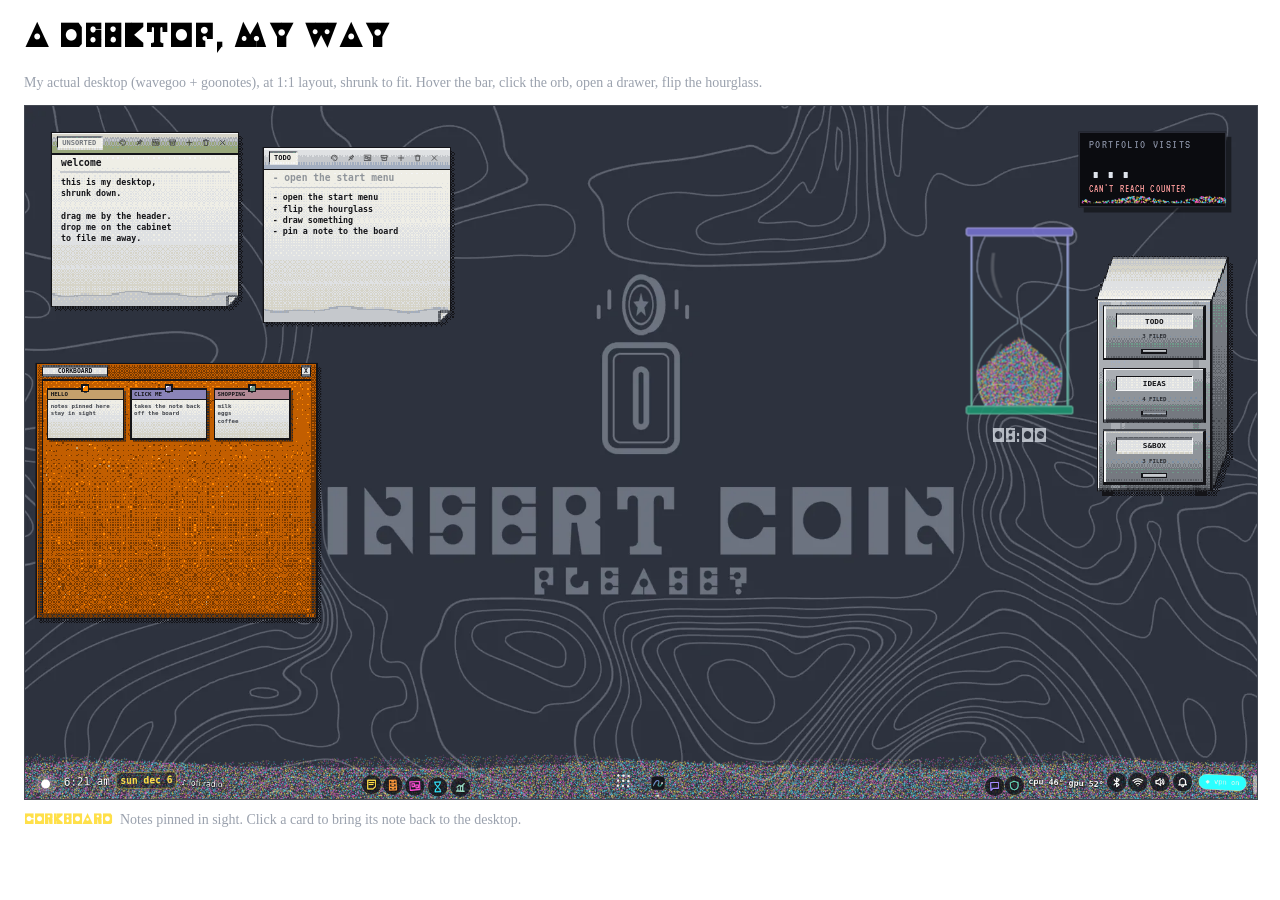
==== mini-desktop-demo.html @ d07544f6 "Mini desktop: visits button in the taskbar, orange cabinet icon, dark pucks and shadows so bar icons" ====
<!doctype html>
<html lang="en">
<head>
<meta charset="utf-8">
<meta name="viewport" content="width=device-width, initial-scale=1">
<title>mini desktop — demo</title>
<link rel="stylesheet" href="mini-desktop.css?v=13">
</head>
<body>
<div class="md-wrap">
  <div class="md-head">
    <h1>A desktop, my way</h1>
    <p class="md-hint">My actual desktop (wavegoo + goonotes), at 1:1 layout, shrunk to fit. Hover the bar, click the orb, open a drawer, flip the hourglass.</p>
  </div>
  <!-- the whole desktop is built by mini-desktop.js into this 1920x1080 virtual screen -->
  <div class="md-frame" id="md-frame">
    <div class="md-screen" id="md-screen" aria-label="Miniature of the wavegoo desktop"></div>
  </div>
  <p class="md-info" id="md-info"></p>
</div>
<script src="mini-desktop-shaders.js?v=12"></script>
<script src="mini-desktop.js?v=16"></script>
</body>
</html>
---- mini-desktop.css ----
/* mini desktop: a 1920x1080 replica of the wavegoo desktop, scaled to fit its frame.
   Everything inside .md-screen is in real screen pixels (same numbers as the QML). */
@font-face { font-family: Roundsquare; src: url('fonts/WavegooRoundsquare.ttf'); }
@font-face { font-family: VT323; src: url('fonts/VT323-Regular.ttf'); }

.md-wrap { width: 100%; max-width: 1400px; margin: 0 auto; padding: 0 16px; box-sizing: border-box; }
.md-head h1 { font-family: Roundsquare, monospace; letter-spacing: 1px; }
.md-hint, .md-info { color: #9aa1ad; font-size: 14px; }
.md-info { min-height: 40px; margin-top: 12px; }
.md-info strong { color: #ffe04a; font-family: Roundsquare, monospace; margin-right: 8px; }

.md-frame { position: relative; width: 100%; aspect-ratio: 16 / 9; overflow: hidden; background: #2d323d; border: 1px solid #ffffff1a; }
.md-screen {
  --mono: "DejaVu Sans Mono", "Menlo", "Consolas", monospace;
  position: absolute; left: 0; top: 0; width: 1920px; height: 1080px; transform-origin: 0 0;
  background: #2d323d url('img/wallpaper-insert-coin.webp?v=3') center / cover no-repeat;
  overflow: hidden; user-select: none; -webkit-user-select: none; font-family: var(--mono);
}
.md-screen * { box-sizing: border-box; }
.md-screen button { font: inherit; color: inherit; background: none; border: 0; padding: 0; cursor: pointer; }
.md-screen :focus-visible { outline: 2px solid #35e6ff; outline-offset: 2px; }
.md-screen canvas { display: block; }
.px { image-rendering: pixelated; image-rendering: crisp-edges; }

/* ---- the bar (Bar.qml): 84px of headroom over a 46px strip ---- */
.bar { position: absolute; left: 0; right: 0; bottom: 0; height: 130px; z-index: 50; pointer-events: none; }
.bar > canvas { position: absolute; inset: 0; width: 100%; height: 100%; }
.bar-strip { position: absolute; left: 0; right: 0; top: 80px; height: 50px; pointer-events: auto; }
.bar .float { position: absolute; left: 0; top: 0; will-change: transform; pointer-events: auto; }
.orb { width: 34px; height: 34px; }
.orb::before { content: ''; position: absolute; inset: 0; border-radius: 50%; background: #fff; opacity: .16; transition: opacity .16s; }
.orb:hover::before, .orb.open::before { opacity: .3; }
.orb::after { content: ''; position: absolute; left: 10px; top: 10px; width: 14px; height: 14px; border-radius: 50%; background: #fff; transition: transform .25s cubic-bezier(.3,1.6,.5,1); }
.orb.open::after { transform: scale(1.45); }
.clock { text-shadow: 0 1px 2px #000, 0 0 4px #000; color: #fff; font-size: 17px; font-weight: 500; white-space: nowrap; line-height: 22px; }
.date { color: #ffe04a; font-size: 15px; font-weight: 600; white-space: nowrap; line-height: 20px; }
.date::before { content: ''; position: absolute; inset: -3px -7px; border-radius: 7px; background: #00000066; border: 1px solid rgba(255,224,74,.45); z-index: -1; }
.track { text-shadow: 0 1px 2px #000, 0 0 4px #000; color: #fff; font-size: 12px; font-family: system-ui, sans-serif; white-space: nowrap; max-width: 240px; overflow: hidden; text-overflow: ellipsis; line-height: 18px; }
.sicon { width: 22px; height: 22px; display: grid; place-items: center; position: relative; }
/* a dark puck behind each icon so it reads over the moving sand */
.sicon::before { content: ''; position: absolute; inset: -4px; border-radius: 50%; background: #0b0c10b8; box-shadow: 0 0 0 1px #ffffff1f; z-index: -1; transition: background .16s; }
button.sicon:hover::before { background: #1c2028e6; }
.sicon svg { width: 18px; height: 18px; filter: drop-shadow(0 1px 1px #000c); }
.drawer-btn { width: 40px; height: 36px; display: grid; place-items: center; }
.drawer-btn .grid9 { display: grid; grid-template-columns: repeat(3, 4px); gap: 4px; transition: transform .35s cubic-bezier(.3,1.5,.5,1); }
.drawer-btn .grid9 i { width: 4px; height: 4px; border-radius: 2px; background: #fff; opacity: .95; box-shadow: 0 0 2px #000; }
.drawer-btn:hover .grid9 i, .drawer-btn.open .grid9 i { opacity: 1; }
.drawer-btn.open .grid9 { transform: rotate(45deg); }
.sep { width: 1px; height: 22px; background: #ffffff44; }
.task { width: 46px; height: 36px; border-radius: 18px; display: grid; place-items: center; position: absolute; top: 0; }
.task::before { content: ''; position: absolute; inset: 0; border-radius: 18px; background: #fff; opacity: 0; transition: opacity .16s; }
.task:hover::before { opacity: .14; }
.task.active::before { opacity: .26; }
.task svg { width: 24px; height: 24px; position: relative; }
.task::after { content: ''; position: absolute; bottom: -3px; left: 50%; width: 4px; height: 3px; margin-left: -2px; border-radius: 1.5px; background: #fff; opacity: .85; transition: width .2s, margin .2s; }
.task.active::after { width: 14px; margin-left: -7px; opacity: 1; }
.temp { color: #fff; font-size: 13px; font-weight: 600; white-space: nowrap; line-height: 22px; text-shadow: 0 1px 2px #000, 0 0 4px #000; }
.vpn { height: 24px; border-radius: 12px; padding: 0 10px; font-size: 11px; line-height: 22px; border: 1px solid #9fe1cb; background: #2affffff; color: #e1f5ee; white-space: nowrap; }
.peek-handle { position: absolute; right: 0; top: 92px; width: 6px; height: 30px; border-radius: 3px; background: #fff; opacity: .5; pointer-events: auto; }
.pin-app { position: absolute; left: 0; top: 0; width: 46px; height: 46px; border-radius: 23px; display: grid; place-items: center; pointer-events: auto; transform-origin: 50% 50%; }
.pin-app:hover { background: #ffffff38; }
.pin-app svg { width: 30px; height: 30px; }
.tip { position: absolute; height: 26px; border-radius: 13px; padding: 0 10px; background: #090a0de6; border: 1px solid #33ffffff; color: #fff; font: 11px/24px system-ui, sans-serif; white-space: nowrap; transform: translate(-50%, -100%); pointer-events: none; z-index: 80; }

/* ---- the start menu (Launcher.qml + fan.frag) ---- */
.launcher { position: absolute; inset: 0; z-index: 60; pointer-events: none; visibility: hidden; }
.launcher.shown { visibility: visible; }
.launcher.open { pointer-events: auto; }
.launcher > canvas { position: absolute; left: 0; }
.launcher svg.bands { position: absolute; inset: 0; width: 1920px; height: 1080px; overflow: visible; }
.lt { position: absolute; left: 0; top: 0; font-family: Roundsquare, monospace; text-transform: uppercase; letter-spacing: .5px; color: #fff; white-space: nowrap; text-shadow: 0 0 4px #000, 0 0 8px #000; }
.lt.scan { -webkit-mask-image: repeating-linear-gradient(#000 0 2px, rgba(0,0,0,.6) 2px 3px); mask-image: repeating-linear-gradient(#000 0 2px, rgba(0,0,0,.6) 2px 3px); }
.ring-app, .power-app { position: absolute; left: 0; top: 0; display: grid; place-items: center; }
.ring-app svg, .power-app svg { width: 100%; height: 100%; }
.power-app::before { content: ''; position: absolute; inset: -4px; border-radius: 50%; background: #22ffffff; opacity: 0; transition: opacity .14s; }
.power-app.sel::before { opacity: 1; }
.power-app.armed::before { background: #55e24b4a; opacity: 1; }
.hub { position: absolute; width: 104px; display: flex; flex-direction: column; gap: 3px; }
.hub .lt { position: static; white-space: normal; overflow: hidden; text-overflow: ellipsis; }

/* ---- goonotes: notes, cabinet, corkboard (dithered art in canvases, text on top) ---- */
.note, .cabinet, .board, .visits, .hourglass { position: absolute; }
.note { width: 300px; height: 280px; z-index: 10; }
.note > canvas { position: absolute; inset: 0; width: 300px; height: 280px; }
.note-head { position: absolute; left: 0; top: 0; width: 294px; height: 34px; cursor: grab; }
.note-head:active { cursor: grabbing; }
.note-head, .lw-title, .cabinet, .board, .hourglass, .visits { touch-action: none; }
.md-screen .dragging, .md-screen .dragging * { cursor: grabbing !important; }
.md-screen .chip { position: absolute; left: 10px; top: 7px; height: 20px; width: max-content; padding: 0 10px 0 8px; font: bold 11px/20px var(--mono); color: #757980; cursor: pointer; white-space: nowrap; }
.md-screen .chip.set { color: #141418; }
.note-btns { position: absolute; right: 14px; top: 5px; display: flex; gap: 2px; opacity: .55; transition: opacity .18s; }
.note:hover .note-btns, .note:focus-within .note-btns { opacity: 1; }
.nbtn { width: 24px; height: 24px; display: grid; place-items: center; position: relative; color: #141418; }
.nbtn::before { content: ''; position: absolute; left: 1px; top: 1px; width: 22px; height: 22px; border: 2px solid transparent; }
.nbtn:hover::before { background: var(--tip); border-color: #141418; opacity: .9; }
.nbtn svg { width: 12px; height: 12px; position: relative; }
.nbtn .hint { display: none; position: absolute; top: 28px; left: 50%; transform: translateX(-50%); background: #141418; color: #fff; font: 10px/1 var(--mono); padding: 3px 5px; white-space: nowrap; z-index: 5; }
.nbtn:hover .hint { display: block; }
.note-title { position: absolute; left: 16px; right: 20px; top: 34px; height: 28px; border: 0; background: transparent; outline: none; font: bold 15px var(--mono); color: #141418; padding: 0; }
.note-title::placeholder { color: #8f949a; }
.note-body { position: absolute; left: 16px; right: 20px; top: 70px; bottom: 44px; border: 0; background: transparent; outline: none; resize: none; font: bold 13px/1.35 var(--mono); color: #141418; padding: 0; overflow: hidden; }
.note-body::selection, .note-title::selection { background: var(--hl); }

.cabinet { width: 274px; height: 486px; z-index: 8; }
.cabinet > canvas { position: absolute; left: 0; top: 0; }
.cab-text { position: absolute; font: bold 12px/24px var(--mono); color: #141418; text-align: center; white-space: nowrap; overflow: hidden; text-overflow: ellipsis; pointer-events: none; }
.cab-text.count { font-size: 9px; line-height: 12px; color: #2a2c31; }
.cab-text.tab { font-size: 10px; line-height: 14px; text-align: left; }
.cab-hit { position: absolute; cursor: pointer; }

.board { width: 440px; height: 400px; z-index: 9; display: none; }
.board.open { display: block; }
.board > canvas { position: absolute; left: 0; top: 0; }
.board-text { position: absolute; font: bold 10px/16px var(--mono); color: #141418; text-align: center; pointer-events: none; }
.board-head { position: absolute; left: 0; top: 0; right: 30px; height: 24px; cursor: grab; }
.board-x { position: absolute; right: 8px; top: 3px; width: 20px; height: 20px; }
.bcard-text { position: absolute; font: bold 9px/12px var(--mono); color: #141418; overflow: hidden; pointer-events: none; }
.bcard-text.body { color: #42454b; white-space: pre-wrap; }

.visits { width: 238px; height: 126px; z-index: 7; cursor: pointer; }
.visits .vbox { position: absolute; left: 0; top: 0; width: 230px; height: 118px; background: #0b0c10; border: 2px solid #2a2d38; box-shadow: 8px 8px 0 #00000073; transition: border-color .3s, background .3s; }
.visits.flash .vbox { border-color: #35e6ff; background: #0d2a33; transition: none; }
.visits .vlabel { position: absolute; left: 14px; top: 8px; font: 20px/1 VT323, monospace; letter-spacing: 2px; color: #7d8496; }
.visits .vnum { position: absolute; left: 12px; top: 24px; font: 60px/56px VT323, monospace; color: #dfe4ec; transition: color .4s; }
.visits.preview .vnum { color: #35e6ff; }
.visits .vplus { font: 28px VT323, monospace; color: #35e6ff; margin-left: 10px; opacity: 0; transition: opacity 1.6s ease-in; vertical-align: middle; }
.visits.preview .vplus { opacity: 1; transition: opacity .12s; }
.visits .vsub { position: absolute; left: 14px; top: 78px; font: 17px/1 VT323, monospace; letter-spacing: 1px; color: #9aa1b2; }
.nogl { position: absolute; left: 50%; top: 790px; transform: translateX(-50%); width: 560px; padding: 12px 18px 14px; background: #0b0c10; border: 2px solid #f09595; box-shadow: 8px 8px 0 #00000073; font: 24px/1.1 VT323, monospace; color: #dfe4ec; z-index: 40; }
.nogl b { display: block; margin-bottom: 6px; font: 14px/1 Roundsquare, monospace; letter-spacing: 1.5px; color: #f09595; }
.wbub { position: absolute; z-index: 60; width: 400px; padding: 14px 18px 16px; background: #0b0c10; border: 2px solid #ffe04a; box-shadow: 8px 8px 0 #00000073; font: 25px/1.1 VT323, monospace; color: #dfe4ec; pointer-events: none; opacity: 0; visibility: hidden; transform: scale(.92); transition: opacity .14s, transform .14s, visibility .14s; }
.wbub::before { content: 'WHY I MADE IT'; display: block; margin-bottom: 8px; font: 14px/1 Roundsquare, monospace; letter-spacing: 1.5px; color: #ffe04a; }
.wbub::after { content: ''; position: absolute; border: 11px solid transparent; }
.wbub.left::after { left: -24px; top: var(--tail); border-right-color: #ffe04a; }
.wbub.right::after { right: -24px; top: var(--tail); border-left-color: #ffe04a; }
.wbub.down::after { bottom: -24px; left: var(--tail); border-top-color: #ffe04a; }
.wbub.up::after { top: -24px; left: var(--tail); border-bottom-color: #ffe04a; }
.wbub.left { transform-origin: 0 50%; } .wbub.right { transform-origin: 100% 50%; } .wbub.down { transform-origin: 50% 100%; } .wbub.up { transform-origin: 50% 0; }
.wbub.open { opacity: 1; visibility: visible; transform: none; }
.visits canvas { position: absolute; left: 2px; bottom: 4px; }

.hourglass { width: 200px; height: 420px; z-index: 7; }
.hourglass .glass { position: absolute; left: 0; top: 0; width: 200px; height: 310px; cursor: pointer; transform-style: preserve-3d; }
.hourglass .glass canvas { width: 200px; height: 310px; }
.hourglass .readout { position: absolute; left: 0; right: 0; top: 314px; height: 40px; text-align: center; font: 30px/40px Roundsquare, monospace; color: #dfe4ec; }
.hourglass .readout.dim { opacity: .75; }
.hourglass .hghint { position: absolute; left: 0; right: 0; top: 354px; text-align: center; font: 9px Roundsquare, monospace; letter-spacing: 1px; color: #80dfe4ec; min-height: 12px; }
.hourglass .chips { position: absolute; left: 0; right: 0; top: 374px; display: flex; gap: 5px; justify-content: center; opacity: 0; transition: opacity .2s; }
.hourglass:hover .chips, .hourglass:focus-within .chips { opacity: 1; }
.hourglass .chips button { min-width: 28px; height: 20px; border-radius: 3px; padding: 0 6px; background: #cc090a0d; border: 1px solid; font: 10px Roundsquare, monospace; }
.hourglass .chips button:hover { background: var(--chip-hover); }
/* note buttons show focus the way they show hover (square, outlined), not with the page's ring */
.md-screen .nbtn:focus-visible { outline: none; }
.md-screen .nbtn:focus-visible::before { background: var(--tip); border-color: #141418; opacity: .9; }
.md-screen .chip:focus-visible { outline: none; background: #fff; }

/* ---- Linework (games/projects/linework qml): a window on the desktop ---- */
@font-face { font-family: Topaz; src: url('fonts/Topaz.ttf'); }
.lw-win { position: absolute; z-index: 20; display: none; flex-direction: column; box-shadow: 0 10px 40px #000a; border: 1px solid #000; }
.lw-win.open { display: flex; }
.lw-title { height: 30px; background: #202326; color: #fcfcfc; font: 13px/30px system-ui, sans-serif; text-align: center; position: relative; cursor: grab; flex: none; }
.lw-title:active { cursor: grabbing; }
.lw-wbtns { position: absolute; right: 8px; top: 7px; display: flex; gap: 8px; }
.lw-wbtns button { width: 16px; height: 16px; border-radius: 50%; background: #3b3f44 !important; display: grid; place-items: center; }
.lw-wbtns button:hover { background: #da4453 !important; }
.lw-wbtns svg { width: 10px; height: 10px; }
.lw-app { position: relative; flex: 1; background: #16171c; overflow: hidden; font-family: Topaz, monospace; color: #141418; }
.lw-app canvas.lw-paper { position: absolute; inset: 0; cursor: crosshair; touch-action: none; }
.lw-help { position: absolute; left: 0; right: 0; text-align: center; font: bold 13px/20px Topaz, monospace; color: #c5c8cc; pointer-events: none; }
.lw-help b { color: #ff8800; font-weight: bold; }
.lwin { position: absolute; background: #8f949a url('img/linework/dither.png'); image-rendering: pixelated; border: 2px solid #141418; box-shadow: 6px 6px 0 rgba(0,0,0,.45); padding: 4px; display: flex; gap: 2px; align-items: center; }
.lwin::before { content: ''; position: absolute; inset: 0; border-style: solid; border-width: 2px; border-color: #f4f5f6 #42454b #42454b #f4f5f6; pointer-events: none; }
.lw-logo { display: flex; align-items: center; gap: 7px; padding: 0 4px; font: bold 13px Topaz, monospace; }
.lw-logo i { width: 14px; height: 14px; background: #c25e00; border: 2px solid #141418; position: relative; }
.lw-logo i::after { content: ''; position: absolute; left: 0; top: 0; width: 7px; height: 7px; background: #ff8800; }
.lw-sep { width: 12px; height: 32px; display: grid; place-items: center; }
.lw-sep::after { content: ''; width: 4px; height: 24px; background: #f4f5f6; box-shadow: inset 2px 0 #42454b; }
.lw-btn, .lw-chip { position: relative; height: 32px; min-width: 32px; background: #aaaeb3 !important; border: 2px solid #141418 !important; display: flex; align-items: center; justify-content: center; gap: 6px; padding: 0 !important; font: bold 11px Topaz, monospace !important; color: #141418 !important; text-transform: uppercase; }
.lw-chip { padding: 0 9px !important; }
.lw-btn::before, .lw-chip::before { content: ''; position: absolute; inset: 0; border-style: solid; border-width: 2px; border-color: #f4f5f6 #42454b #42454b #f4f5f6; pointer-events: none; }
.lw-btn:hover, .lw-chip:hover { background: #c5c8cc !important; }
.lw-btn.on, .lw-chip.on, .lw-btn:active, .lw-chip:active { background: #ff8800 !important; }
.lw-btn.on::before, .lw-chip.on::before, .lw-btn:active::before, .lw-chip:active::before { border-color: #42454b #f4f5f6 #f4f5f6 #42454b; }
.lw-btn img { width: 24px; height: 24px; position: relative; }
.lw-chip img { width: 20px; height: 20px; position: relative; }
.lw-chip .dot { width: 12px; height: 12px; border: 2px solid #141418; background: #141418; }
.lw-tip { position: absolute; background: #efeee6; border: 2px solid #141418; font: bold 11px/16px Topaz, monospace; padding: 0 6px; white-space: nowrap; pointer-events: none; z-index: 5; display: none; }
.lw-wheel { position: absolute; width: 212px; height: 212px; }
.lw-wheel canvas { position: absolute; left: 0; top: 0; }
.lw-wheel .lw-ico { position: absolute; display: flex; flex-direction: column; align-items: center; gap: 3px; pointer-events: none; font: bold 10px Topaz, monospace; }
.lw-wheel .lw-ico img { width: 32px; height: 32px; }
.lw-core { position: absolute; pointer-events: none; text-align: center; font: bold 10px Topaz, monospace; color: #5b5f65; }
.lw-brush { position: absolute; flex-direction: column; align-items: stretch; padding: 0; }
.lw-bar { height: 18px; background: url('img/linework/stripes.png'); border-bottom: 2px solid #141418; margin: 2px 2px 0; position: relative; }
.lw-bar span { position: absolute; left: 4px; top: 1px; height: 14px; padding: 0 6px; background: #8f949a; font: bold 11px/14px Topaz, monospace; letter-spacing: .5px; border-style: solid; border-width: 2px; border-color: #f4f5f6 #42454b #42454b #f4f5f6; line-height: 10px; }
.lw-sliders { display: flex; gap: 8px; padding: 8px; }
.lw-vs { position: relative; width: 38px; height: 148px; background: #2a2c31; border: 2px solid #141418; cursor: ns-resize; touch-action: none; }
.lw-vs .fill { position: absolute; left: 2px; right: 2px; bottom: 2px; background: repeating-linear-gradient(#ff8800 0 3px, #c25e00 3px 4px); }
.lw-vs .val, .lw-vs .nm { position: absolute; left: 0; right: 0; text-align: center; font: bold 10px Topaz, monospace; color: #f4f5f6; }
.lw-vs .val { top: 4px; } .lw-vs .nm { bottom: 2px; }
.lw-toast { position: absolute; left: 50%; bottom: 24px; transform: translateX(-50%); background: #efeee6; border: 2px solid #141418; font: bold 12px/22px Topaz, monospace; padding: 0 10px; display: none; }
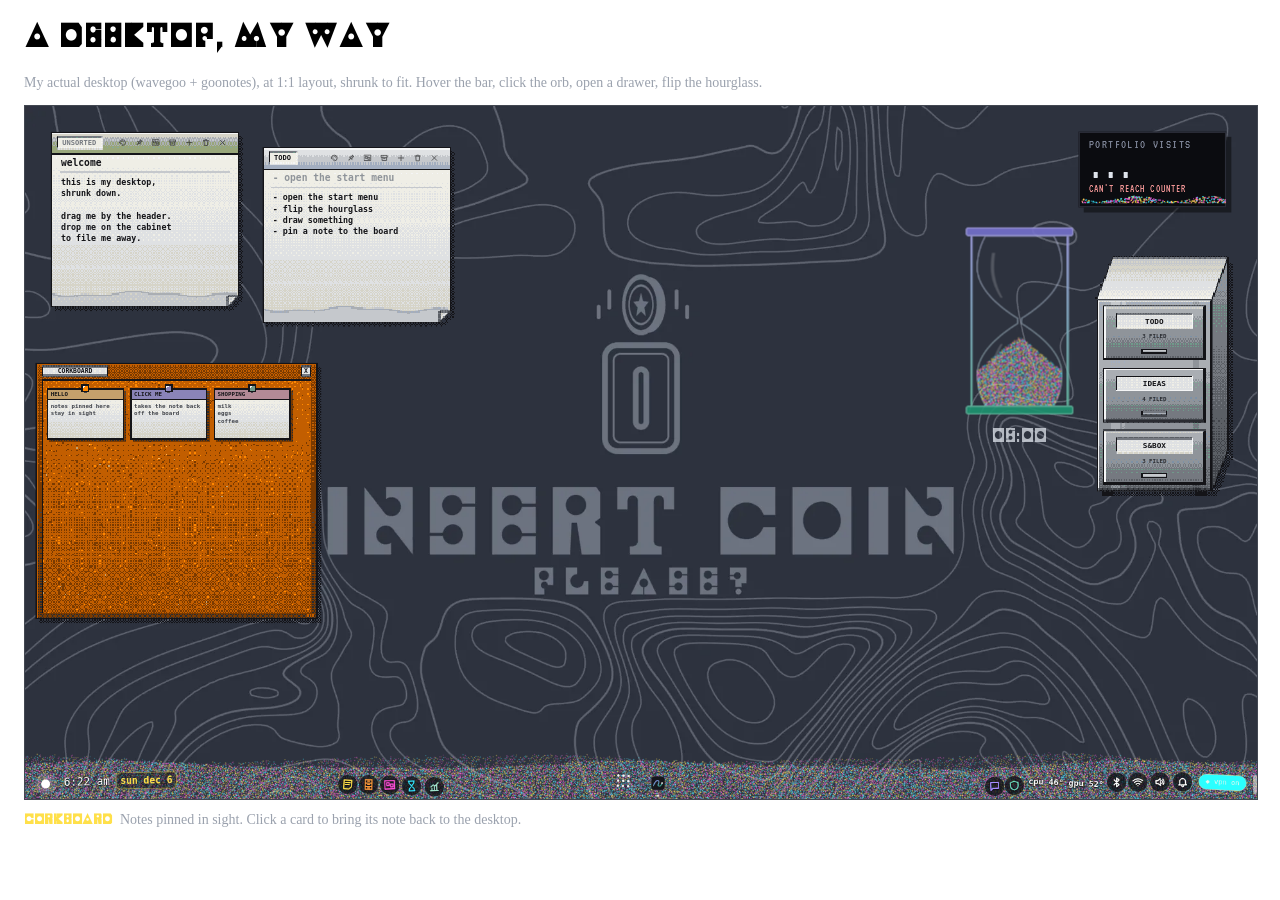
==== commit bdb34217: "Mini desktop: drop the now-playing text from the bar Co-Authored-By: Claude Opus 5.5 <noreply@anthro" ====
--- a/mini-desktop-demo.html
+++ b/mini-desktop-demo.html
@@ -4,7 +4,7 @@
 <meta charset="utf-8">
 <meta name="viewport" content="width=device-width, initial-scale=1">
 <title>mini desktop — demo</title>
-<link rel="stylesheet" href="mini-desktop.css?v=13">
+<link rel="stylesheet" href="mini-desktop.css?v=14">
 </head>
 <body>
 <div class="md-wrap">
@@ -19,6 +19,6 @@
   <p class="md-info" id="md-info"></p>
 </div>
 <script src="mini-desktop-shaders.js?v=12"></script>
-<script src="mini-desktop.js?v=16"></script>
+<script src="mini-desktop.js?v=17"></script>
 </body>
 </html>
--- a/mini-desktop.css
+++ b/mini-desktop.css
@@ -35,7 +35,6 @@
 .clock { text-shadow: 0 1px 2px #000, 0 0 4px #000; color: #fff; font-size: 17px; font-weight: 500; white-space: nowrap; line-height: 22px; }
 .date { color: #ffe04a; font-size: 15px; font-weight: 600; white-space: nowrap; line-height: 20px; }
 .date::before { content: ''; position: absolute; inset: -3px -7px; border-radius: 7px; background: #00000066; border: 1px solid rgba(255,224,74,.45); z-index: -1; }
-.track { text-shadow: 0 1px 2px #000, 0 0 4px #000; color: #fff; font-size: 12px; font-family: system-ui, sans-serif; white-space: nowrap; max-width: 240px; overflow: hidden; text-overflow: ellipsis; line-height: 18px; }
 .sicon { width: 22px; height: 22px; display: grid; place-items: center; position: relative; }
 /* a dark puck behind each icon so it reads over the moving sand */
 .sicon::before { content: ''; position: absolute; inset: -4px; border-radius: 50%; background: #0b0c10b8; box-shadow: 0 0 0 1px #ffffff1f; z-index: -1; transition: background .16s; }
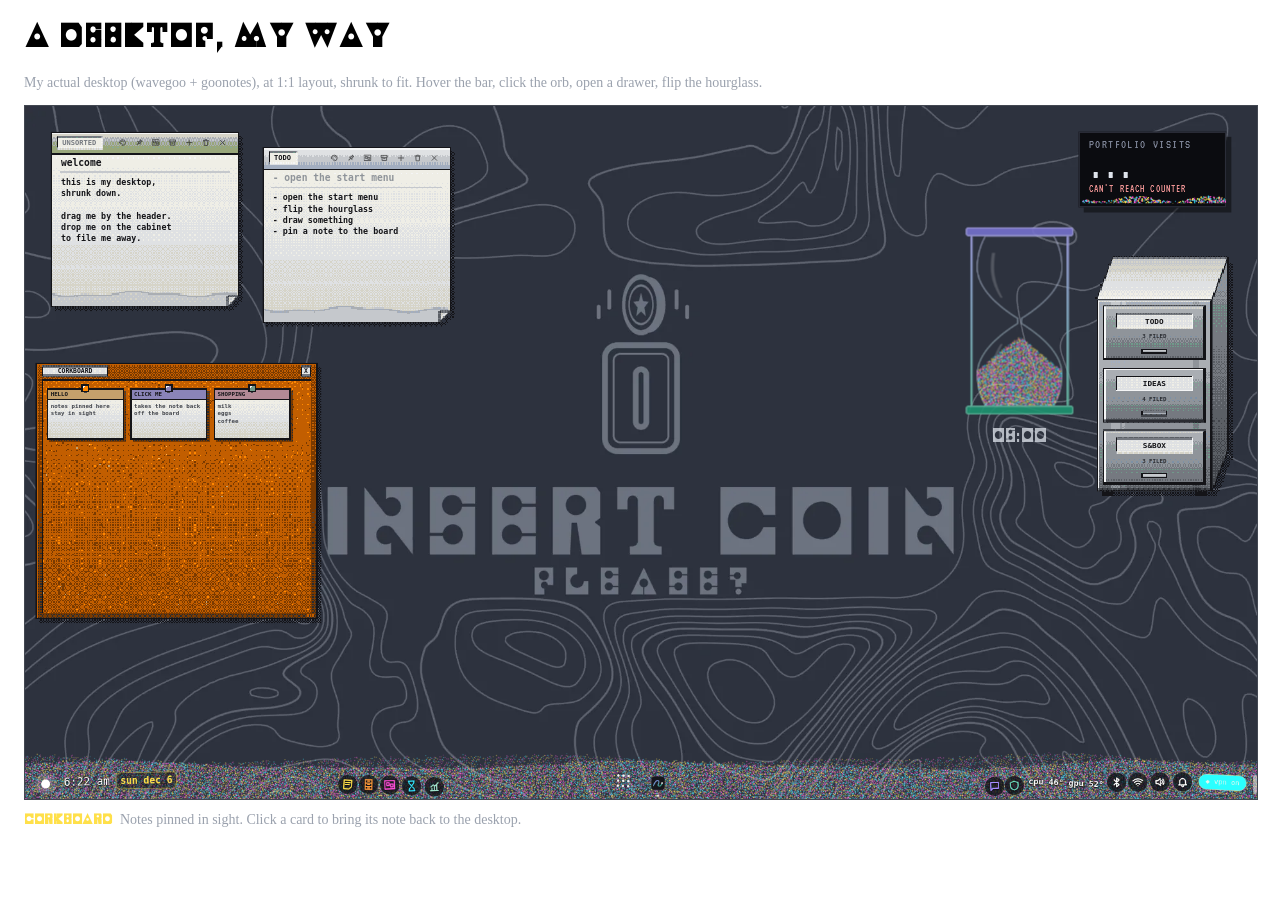
==== commit 27ebc73c: "Phones and weak devices: Pinoch loads on Start and pauses off screen, Pinoch phone page, lite frame " ====
--- a/mini-desktop-demo.html
+++ b/mini-desktop-demo.html
@@ -4,7 +4,7 @@
 <meta charset="utf-8">
 <meta name="viewport" content="width=device-width, initial-scale=1">
 <title>mini desktop — demo</title>
-<link rel="stylesheet" href="mini-desktop.css?v=14">
+<link rel="stylesheet" href="mini-desktop.css?v=15">
 </head>
 <body>
 <div class="md-wrap">
@@ -19,6 +19,6 @@
   <p class="md-info" id="md-info"></p>
 </div>
 <script src="mini-desktop-shaders.js?v=12"></script>
-<script src="mini-desktop.js?v=17"></script>
+<script src="mini-desktop.js?v=18"></script>
 </body>
 </html>
--- a/mini-desktop.css
+++ b/mini-desktop.css
@@ -1,7 +1,7 @@
 /* mini desktop: a 1920x1080 replica of the wavegoo desktop, scaled to fit its frame.
    Everything inside .md-screen is in real screen pixels (same numbers as the QML). */
-@font-face { font-family: Roundsquare; src: url('fonts/WavegooRoundsquare.ttf'); }
-@font-face { font-family: VT323; src: url('fonts/VT323-Regular.ttf'); }
+@font-face { font-family: Roundsquare; src: url('fonts/WavegooRoundsquare.woff2') format('woff2'), url('fonts/WavegooRoundsquare.ttf'); font-display: swap; }
+@font-face { font-family: VT323; src: url('fonts/VT323-Regular.woff2') format('woff2'), url('fonts/VT323-Regular.ttf'); font-display: swap; }
 
 .md-wrap { width: 100%; max-width: 1400px; margin: 0 auto; padding: 0 16px; box-sizing: border-box; }
 .md-head h1 { font-family: Roundsquare, monospace; letter-spacing: 1px; }
@@ -154,7 +154,7 @@
 .md-screen .chip:focus-visible { outline: none; background: #fff; }
 
 /* ---- Linework (games/projects/linework qml): a window on the desktop ---- */
-@font-face { font-family: Topaz; src: url('fonts/Topaz.ttf'); }
+@font-face { font-family: Topaz; src: url('fonts/Topaz.woff2') format('woff2'), url('fonts/Topaz.ttf'); font-display: swap; }
 .lw-win { position: absolute; z-index: 20; display: none; flex-direction: column; box-shadow: 0 10px 40px #000a; border: 1px solid #000; }
 .lw-win.open { display: flex; }
 .lw-title { height: 30px; background: #202326; color: #fcfcfc; font: 13px/30px system-ui, sans-serif; text-align: center; position: relative; cursor: grab; flex: none; }
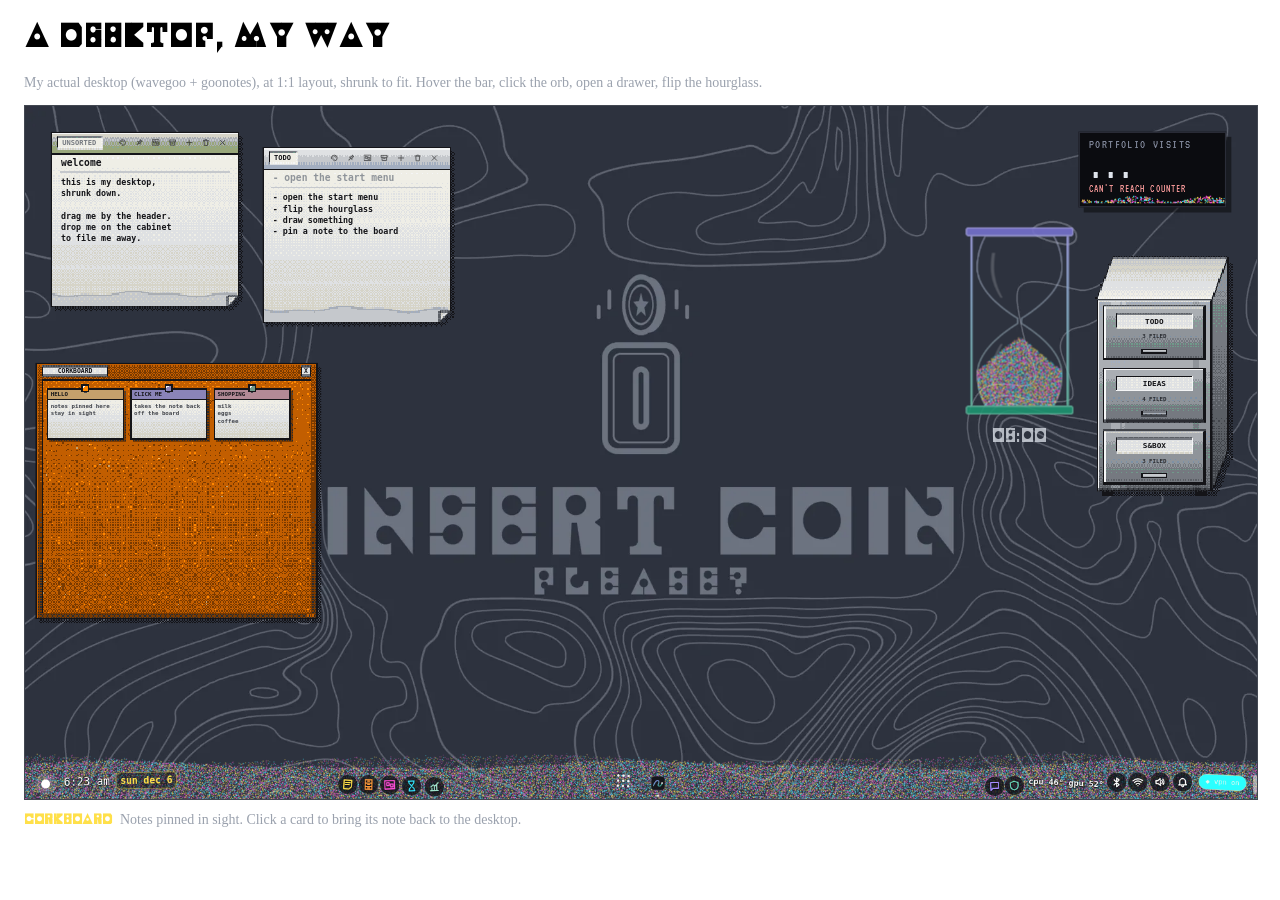
==== commit fa43868a: "Touch: drag notes from anywhere on the note; cabinet drawers animate at full rate in lite mode; vers" ====
--- a/mini-desktop-demo.html
+++ b/mini-desktop-demo.html
@@ -4,7 +4,7 @@
 <meta charset="utf-8">
 <meta name="viewport" content="width=device-width, initial-scale=1">
 <title>mini desktop — demo</title>
-<link rel="stylesheet" href="mini-desktop.css?v=15">
+<link rel="stylesheet" href="mini-desktop.css?v=16">
 </head>
 <body>
 <div class="md-wrap">
@@ -19,6 +19,6 @@
   <p class="md-info" id="md-info"></p>
 </div>
 <script src="mini-desktop-shaders.js?v=12"></script>
-<script src="mini-desktop.js?v=18"></script>
+<script src="mini-desktop.js?v=20"></script>
 </body>
 </html>
--- a/mini-desktop.css
+++ b/mini-desktop.css
@@ -84,6 +84,7 @@
 .note-head { position: absolute; left: 0; top: 0; width: 294px; height: 34px; cursor: grab; }
 .note-head:active { cursor: grabbing; }
 .note-head, .lw-title, .cabinet, .board, .hourglass, .visits { touch-action: none; }
+@media (pointer: coarse) { .note, .note-body { touch-action: none; } }
 .md-screen .dragging, .md-screen .dragging * { cursor: grabbing !important; }
 .md-screen .chip { position: absolute; left: 10px; top: 7px; height: 20px; width: max-content; padding: 0 10px 0 8px; font: bold 11px/20px var(--mono); color: #757980; cursor: pointer; white-space: nowrap; }
 .md-screen .chip.set { color: #141418; }
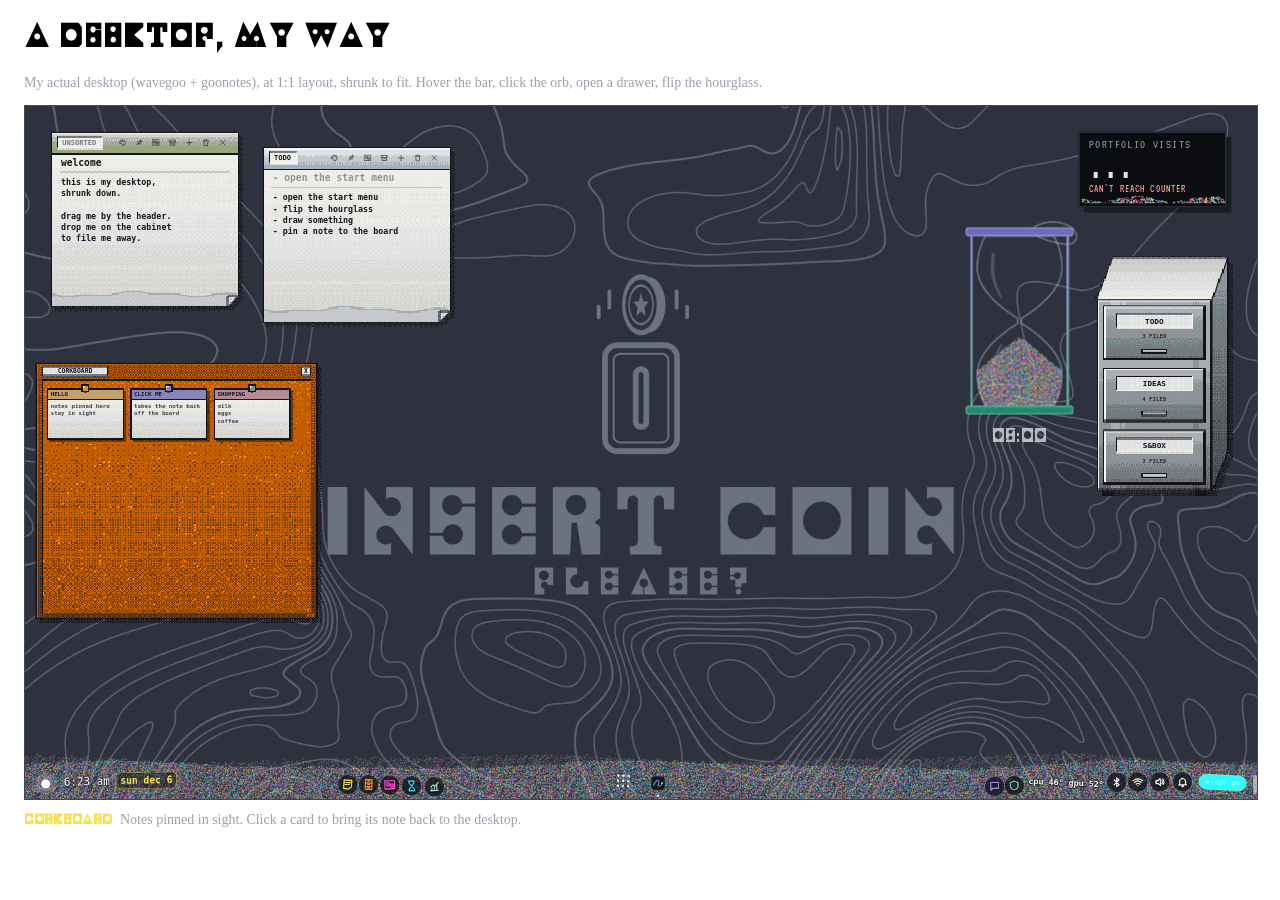
==== commit 7a1897b7: "Mini desktop tour: one bubble per piece says what it is and what to try, moves on when you do it; st" ====
--- a/mini-desktop-demo.html
+++ b/mini-desktop-demo.html
@@ -4,7 +4,7 @@
 <meta charset="utf-8">
 <meta name="viewport" content="width=device-width, initial-scale=1">
 <title>mini desktop — demo</title>
-<link rel="stylesheet" href="mini-desktop.css?v=16">
+<link rel="stylesheet" href="mini-desktop.css?v=17">
 </head>
 <body>
 <div class="md-wrap">
@@ -19,6 +19,6 @@
   <p class="md-info" id="md-info"></p>
 </div>
 <script src="mini-desktop-shaders.js?v=12"></script>
-<script src="mini-desktop.js?v=20"></script>
+<script src="mini-desktop.js?v=21"></script>
 </body>
 </html>
--- a/mini-desktop.css
+++ b/mini-desktop.css
@@ -199,3 +199,24 @@
 .lw-vs .val, .lw-vs .nm { position: absolute; left: 0; right: 0; text-align: center; font: bold 10px Topaz, monospace; color: #f4f5f6; }
 .lw-vs .val { top: 4px; } .lw-vs .nm { bottom: 2px; }
 .lw-toast { position: absolute; left: 50%; bottom: 24px; transform: translateX(-50%); background: #efeee6; border: 2px solid #141418; font: bold 12px/22px Topaz, monospace; padding: 0 10px; display: none; }
+
+/* ---- tour bubble (on the frame, real CSS pixels, so it reads at any scale) ---- */
+.tour { position: absolute; z-index: 300; width: min(300px, 44%); box-sizing: border-box; padding: 12px 14px; background: #0b0c10f2; border: 2px solid #35e6ff;
+  box-shadow: 6px 6px 0 #00000073; color: #dfe4ec; font: 15px/1.35 system-ui, sans-serif; transition: border-color .2s; }
+.tour[hidden] { display: none; }
+.tour-n { font: 11px/1 Roundsquare, monospace; letter-spacing: 1.5px; color: #35e6ff; margin-bottom: 6px; }
+.tour-t { font: 17px/1.1 Roundsquare, monospace; letter-spacing: 1px; color: #fff; margin-bottom: 6px; }
+.tour-d { color: #b9c0cc; }
+.tour-try { margin-top: 8px; color: #ffe04a; font-weight: 600; }
+.tour-try[hidden] { display: none; }
+.tour.nice { border-color: #3ddc84; } .tour.nice .tour-try { color: #3ddc84; }
+.tour-btns { display: flex; justify-content: space-between; gap: 8px; margin-top: 10px; }
+.tour-btns button { font: 13px/1 system-ui, sans-serif; color: #dfe4ec; background: #1c2028; border: 1px solid #ffffff2e; border-radius: 6px; padding: 8px 12px; cursor: pointer; }
+.tour-btns .tour-next { margin-left: auto; background: #35e6ff; color: #090a0d; border-color: #35e6ff; font-weight: 700; }
+.tour-btns button[hidden] { display: none; }
+.tour::after { content: ''; position: absolute; border: 9px solid transparent; }
+.tour.left::after { left: -20px; top: calc(var(--tail) - 9px); border-right-color: #35e6ff; }
+.tour.right::after { right: -20px; top: calc(var(--tail) - 9px); border-left-color: #35e6ff; }
+.tour.down::after { bottom: -20px; left: calc(var(--tail) - 9px); border-top-color: #35e6ff; }
+.tour.up::after { top: -20px; left: calc(var(--tail) - 9px); border-bottom-color: #35e6ff; }
+@media (max-width: 500px), (max-height: 420px) { .tour { font-size: 13px; padding: 10px 12px; } .tour-t { font-size: 15px; } }
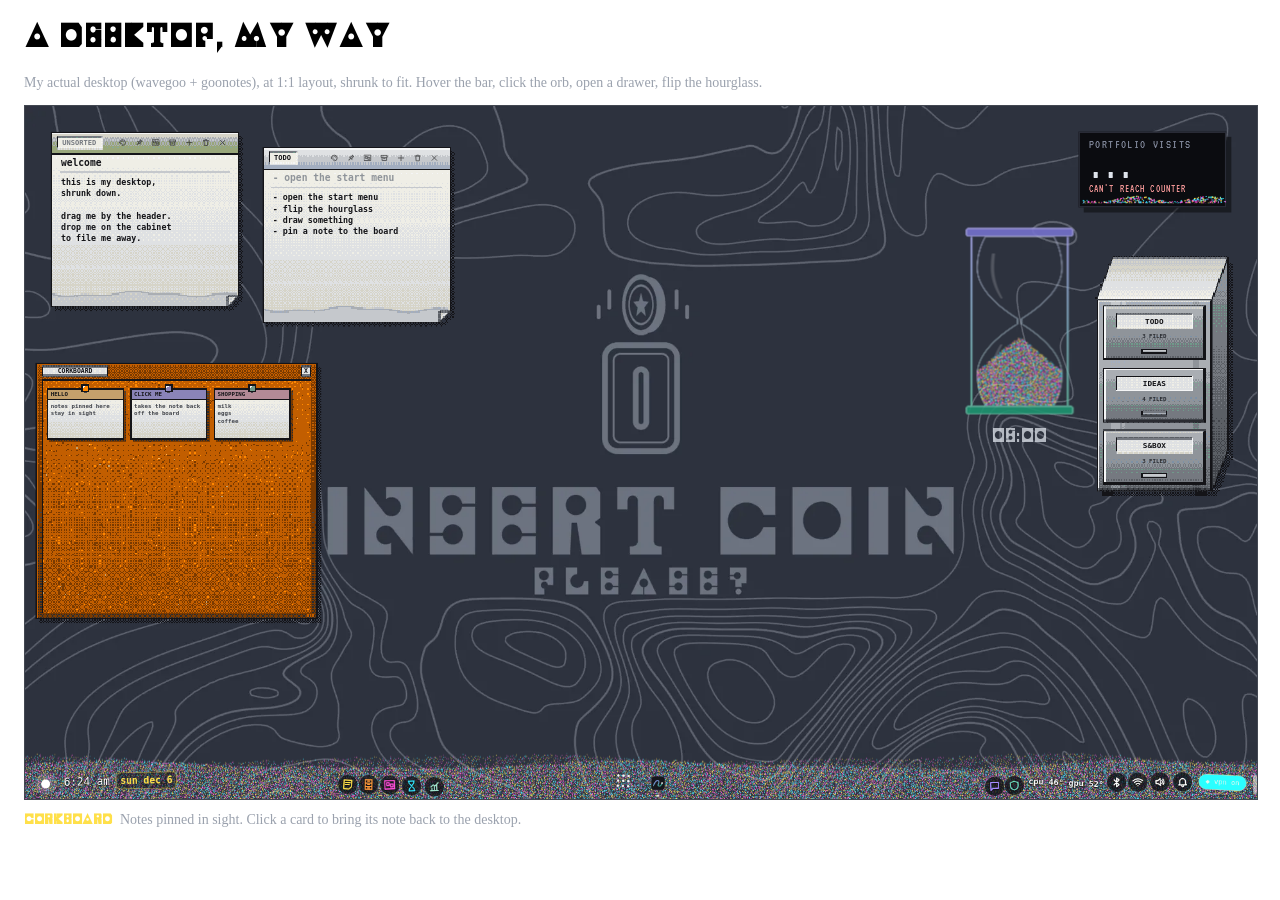
==== commit bf2f6774: "Phones: shader canvases draw only the pixels that reach the screen (about 8x fewer inline); ?lite=1 " ====
--- a/mini-desktop-demo.html
+++ b/mini-desktop-demo.html
@@ -18,7 +18,7 @@
   </div>
   <p class="md-info" id="md-info"></p>
 </div>
-<script src="mini-desktop-shaders.js?v=12"></script>
-<script src="mini-desktop.js?v=21"></script>
+<script src="mini-desktop-shaders.js?v=13"></script>
+<script src="mini-desktop.js?v=22"></script>
 </body>
 </html>
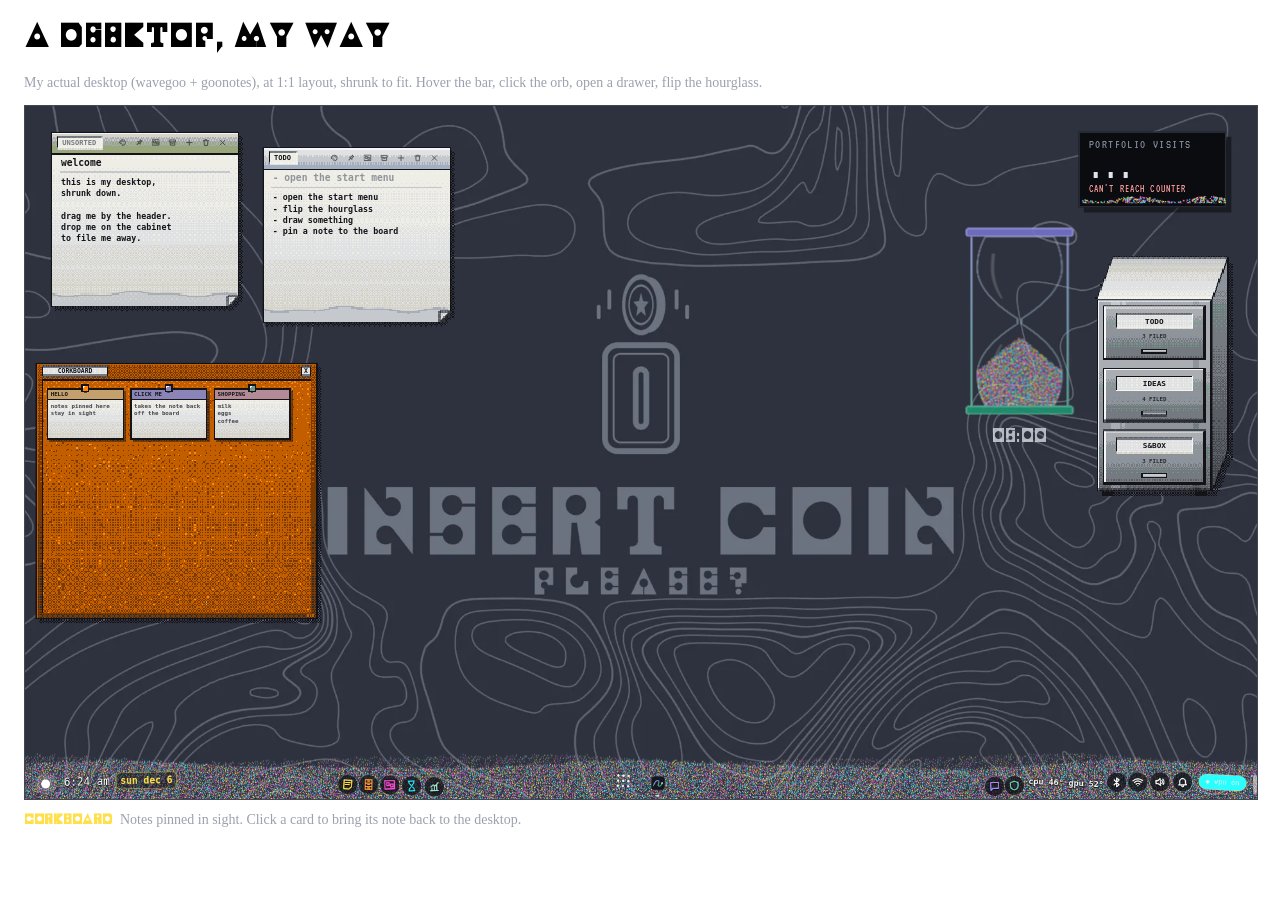
==== commit 5bd2e979: "Bump mini desktop version past a stale cached copy Co-Authored-By: Claude Opus 5.5 <noreply@anthropi" ====
--- a/mini-desktop-demo.html
+++ b/mini-desktop-demo.html
@@ -19,6 +19,6 @@
   <p class="md-info" id="md-info"></p>
 </div>
 <script src="mini-desktop-shaders.js?v=13"></script>
-<script src="mini-desktop.js?v=22"></script>
+<script src="mini-desktop.js?v=23"></script>
 </body>
 </html>
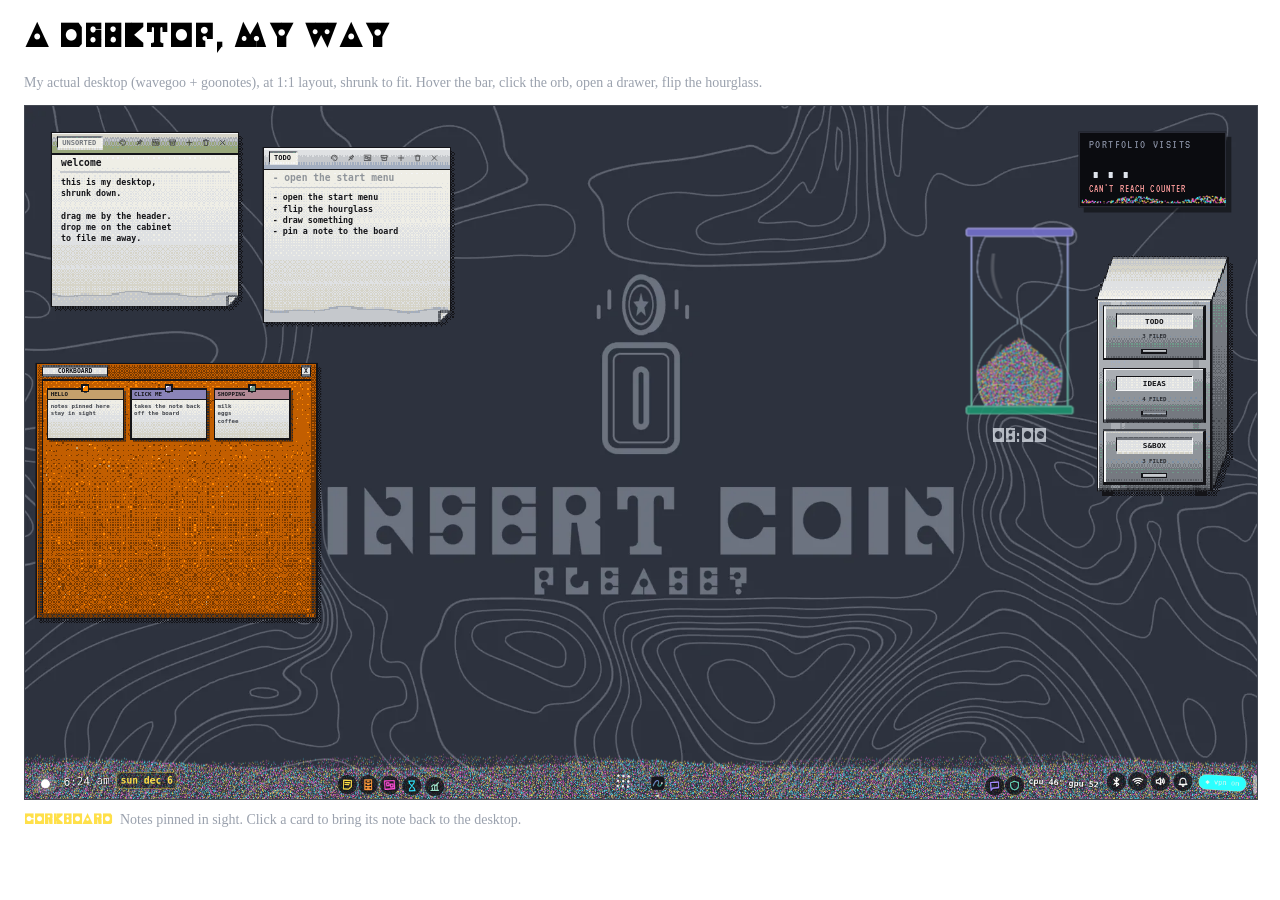
==== commit a3ba6fcc: "Tour: phones skip the taskbar step Co-Authored-By: Claude Opus 5.5 <noreply@anthropic.com>" ====
--- a/mini-desktop-demo.html
+++ b/mini-desktop-demo.html
@@ -19,6 +19,6 @@
   <p class="md-info" id="md-info"></p>
 </div>
 <script src="mini-desktop-shaders.js?v=13"></script>
-<script src="mini-desktop.js?v=23"></script>
+<script src="mini-desktop.js?v=24"></script>
 </body>
 </html>
